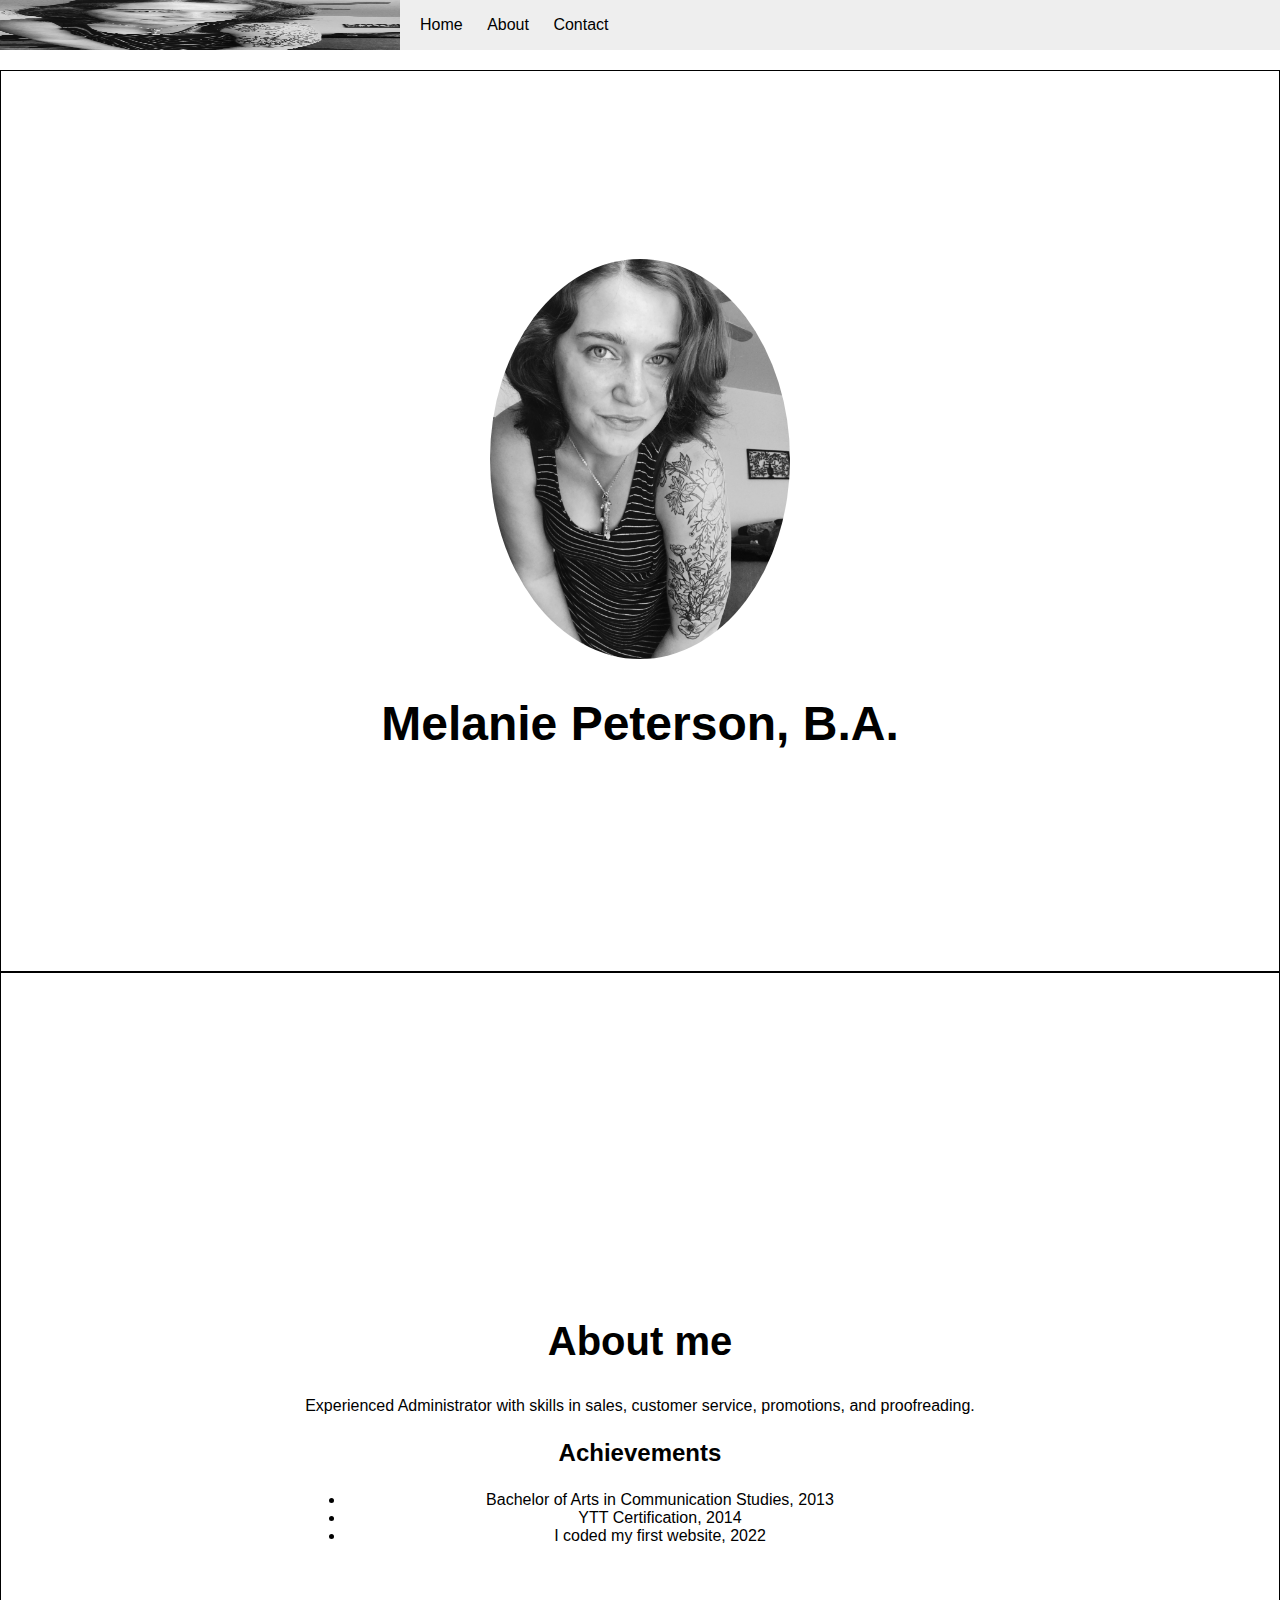
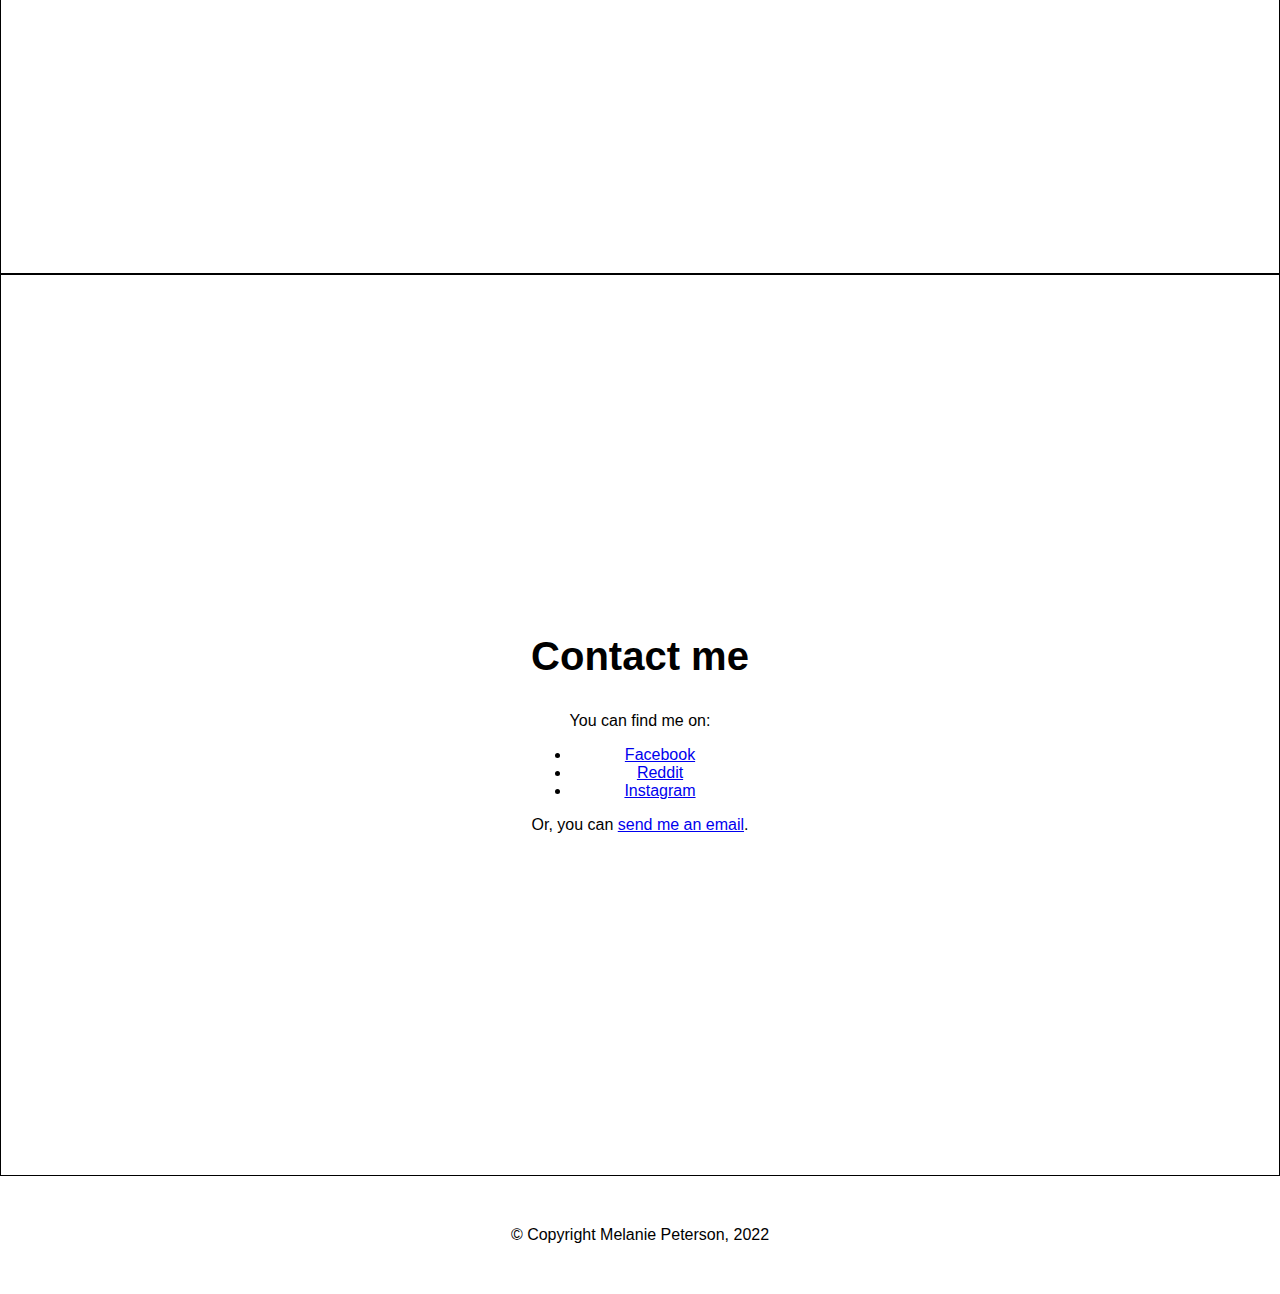
==== index.html @ b0cc803c "Initial commit" ====
<!DOCTYPE html>
<html lang="en">
<head>
    <meta charset="UTF-8">
    <meta http-equiv="X-UA-Compatible" content="IE=edge">
    <meta name="viewport" content="width=device-width, initial-scale=1.0">
    <link rel="stylesheet" href="style.css">
    <title>Melanie Peterson</title>
</head>
<body>
    <header>
        <img src="melbandw.jpg" width=400px class="profile-img">
        <nav>
            <ul>
                <li><a href="#hero">Home</a></li>
                <li><a href="#about">About</a></li>
                <li><a href="#contact">Contact</a></li>
            </ul>
        </nav>
    </header>
    <main>
        <section id="hero">
            <div class="section-inner">
                <img src="melbandw.jpg" width="400px" class="profile-img">
                <h1>Melanie Peterson, B.A.</h1>
            </div>
        </section>
        <section id="about">
            <div class="section-inner">
                <h2>About me</h2>
                <p>Experienced Administrator with skills in sales, customer service, promotions, and proofreading.</p>
                <h3>Achievements</h3>
                <ul>
                    <li>Bachelor of Arts in Communication Studies, 2013</li>
                    <li>YTT Certification, 2014</li>
                    <li>I coded my first website, 2022</li>
                </ul>
            </div>
        </section>
        <section id="contact">
            <div class="section-inner">
                <h2>Contact me</h2>
                <p>You can find me on:</p>
                <ul>
                    <li><a href="https://www.facebook.com/melanie.rose.7374/">Facebook</a></li>
                    <li><a href="https://www.reddit.com/user/Mel_Rose_89">Reddit</a></li>
                    <li><a href="https://www.instagram.com/melrosep89/">Instagram</a></li>
                </ul>
                <p>Or, you can <a href="mailto:mel_peterson89@yahoo.com">send me an email</a>.</p>
            </div>
        </section>
    </main>
    <footer>
        © Copyright Melanie Peterson, 2022
    </footer>
</body>
---- style.css ----
body {
    margin: 0;
    margin-top: 70px;
    font-family: sans-serif;
}

header {
    display: flex;
    position: fixed;
    top: 0;
    left: 0;
    right: 0;
    height: 50px;
    line-height: 50px;
    background-color: #eee;
}

header * {
    display: inline;
    height: 50px;
}

header ul {
    padding: 0;
}

header li {
    margin-left: 20px;
}

section {
    height: 100vh;
    border: 1px solid black;
    display: flex;
    justify-content: center;
    align-items: center;
    text-align: center;
    background-size: cover;
    background-position: center center;
    background-repeat: no-repeat;
    background-attachment: fixed;
}

#hero .profile-img {
    width: 300px;
    border-radius: 50%;
}

footer {
    text-align: center;
    padding: 50px;
}
#hero h1 {
    font-size: 3em;
}

section h2 {
    font-size: 2.5em;
}

section h3 {
    font-size: 1.5em;
}

header a {
    text-decoration: none;
    color: black;
}
#hero {
    background-image: linear-gradient(rgba(255,255,255,0.75),rgba(255,255,255,0.75)), url('https://codetheweb.blog/assets/img/posts/steps-to-creating-a-website/field.jpg');
}

#about {
    background-image: linear-gradient(rgba(255,255,255,0.75),rgba(255,255,255,0.75)), url('https://codetheweb.blog/assets/img/posts/steps-to-creating-a-website/beach.jpg');
}

#contact {
    background-image: linear-gradient(rgba(255,255,255,0.75),rgba(255,255,255,0.75)), url('https://codetheweb.blog/assets/img/posts/steps-to-creating-a-website/canyon.jpg');
}
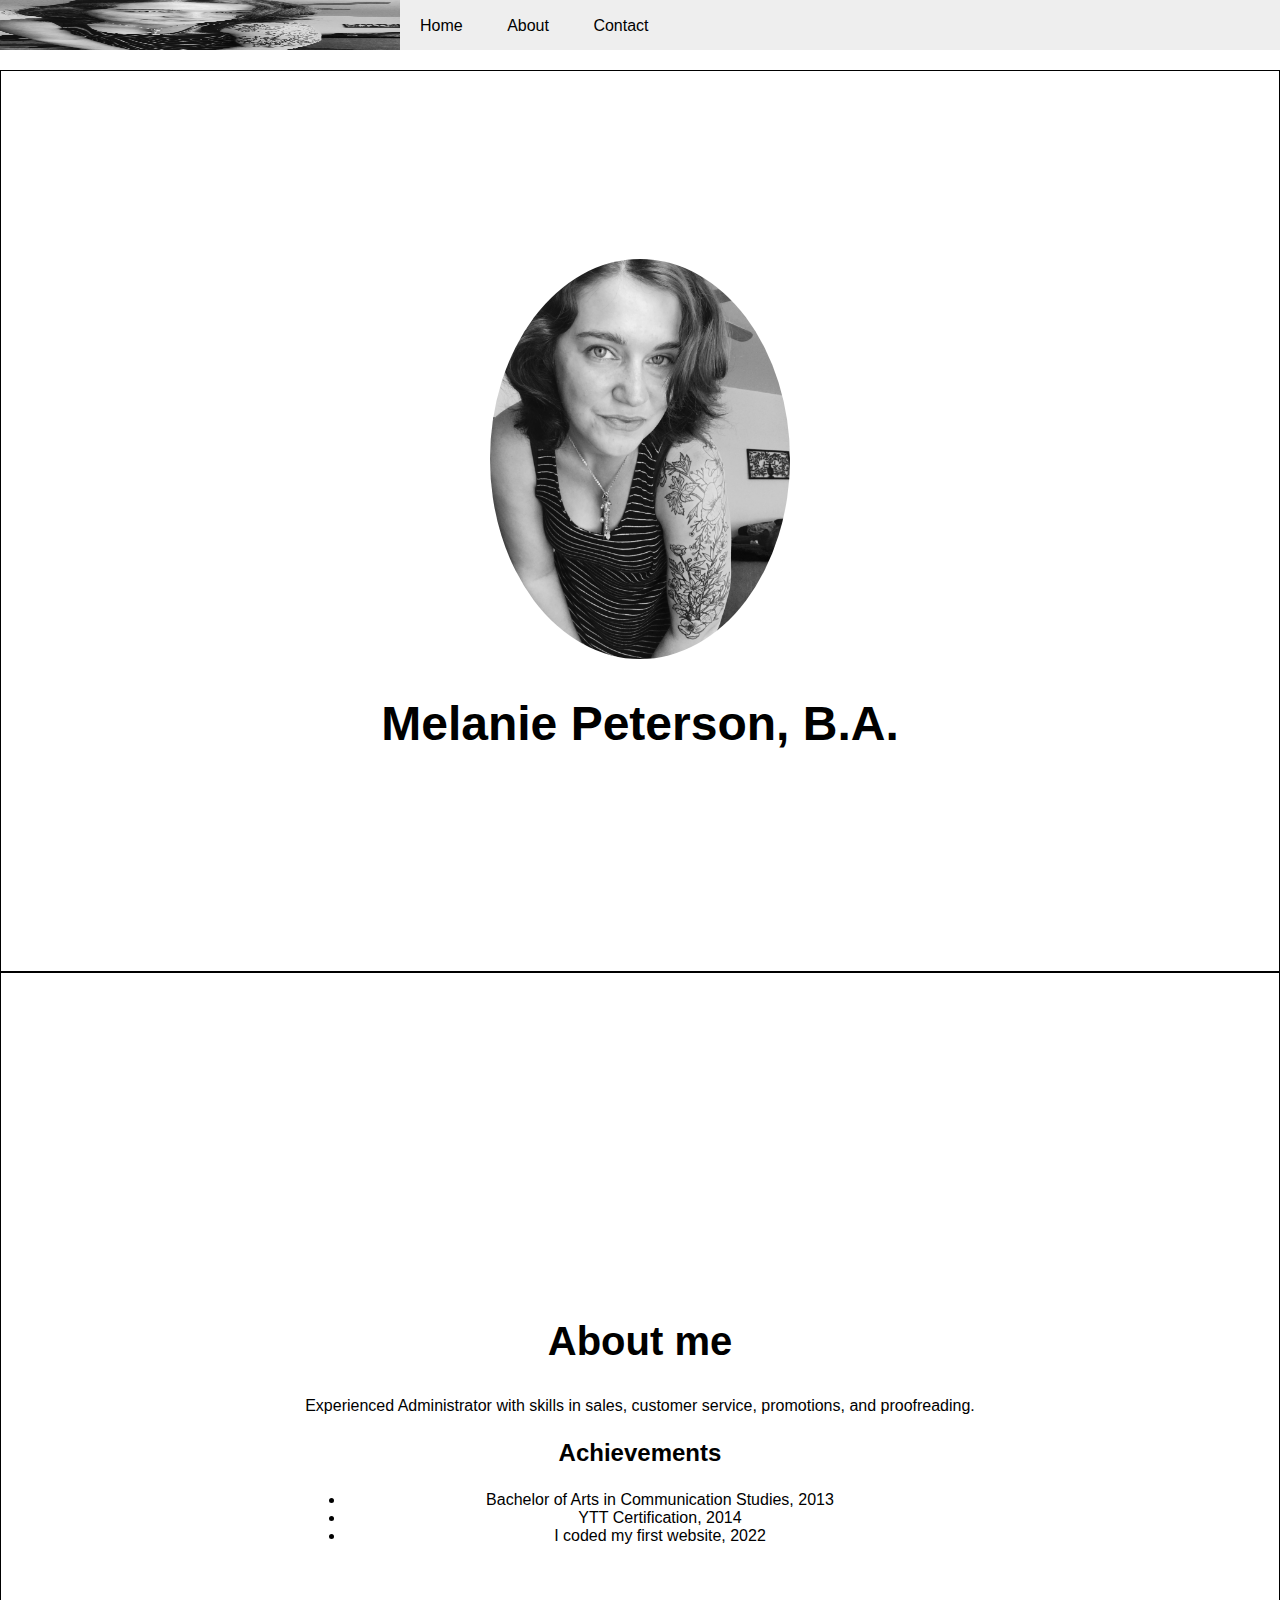
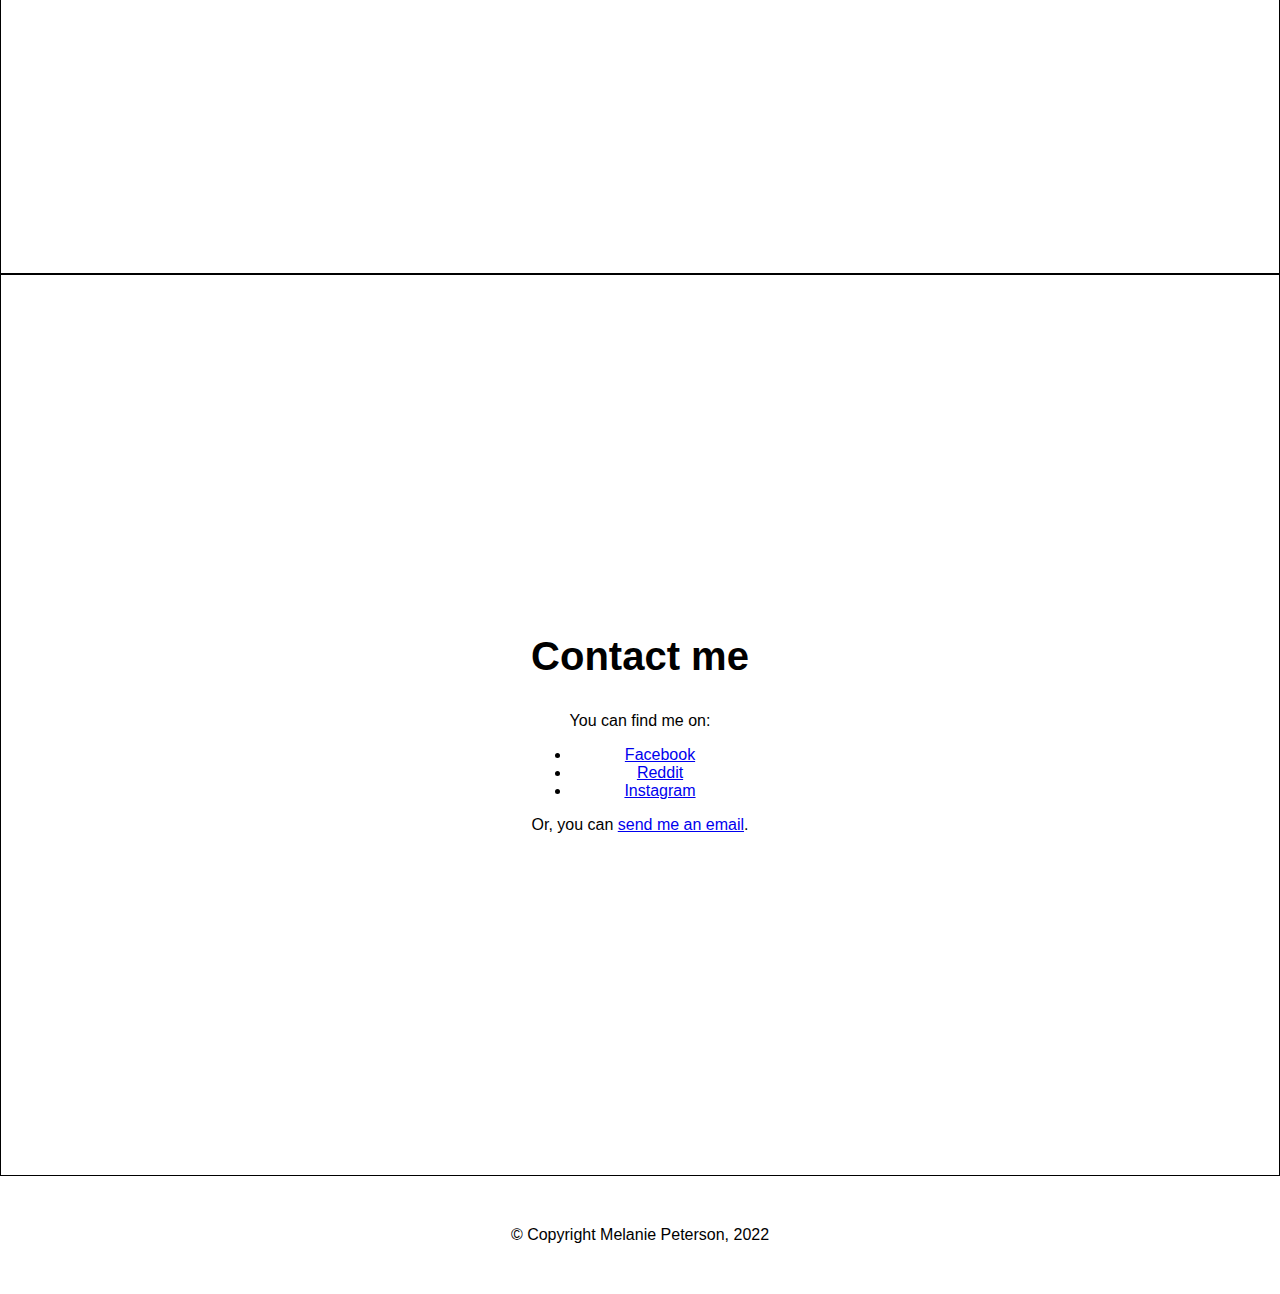
==== commit 2c047a52: "first" ====
--- a/index.html
+++ b/index.html
@@ -13,8 +13,11 @@
         <nav>
             <ul>
                 <li><a href="#hero">Home</a></li>
+                <li id="heart-trigger" class="heart heart-trigger"><span class="fa fa-heart"></span></li>
                 <li><a href="#about">About</a></li>
+                <li id="heart-trigger" class="heart heart-trigger"><span class="fa fa-heart"></span></li>
                 <li><a href="#contact">Contact</a></li>
+                
             </ul>
         </nav>
     </header>
--- a/style.css
+++ b/style.css
@@ -27,6 +27,25 @@
 header li {
     margin-left: 20px;
 }
+
+.visible {
+    display: block;
+    transform: scale(1);
+}
+
+.fa-heart {
+    font-size: 1.8em;
+    color: #FFC4EB;
+    transition: all .2s ease-in-out;
+    &:hover {
+        color: #DE6E4B;
+        transform: scale(1.3);
+    }
+    @media all and (min-width: 545px) {
+        font-size: 1.2em;
+    }
+}
+
 
 section {
     height: 100vh;
